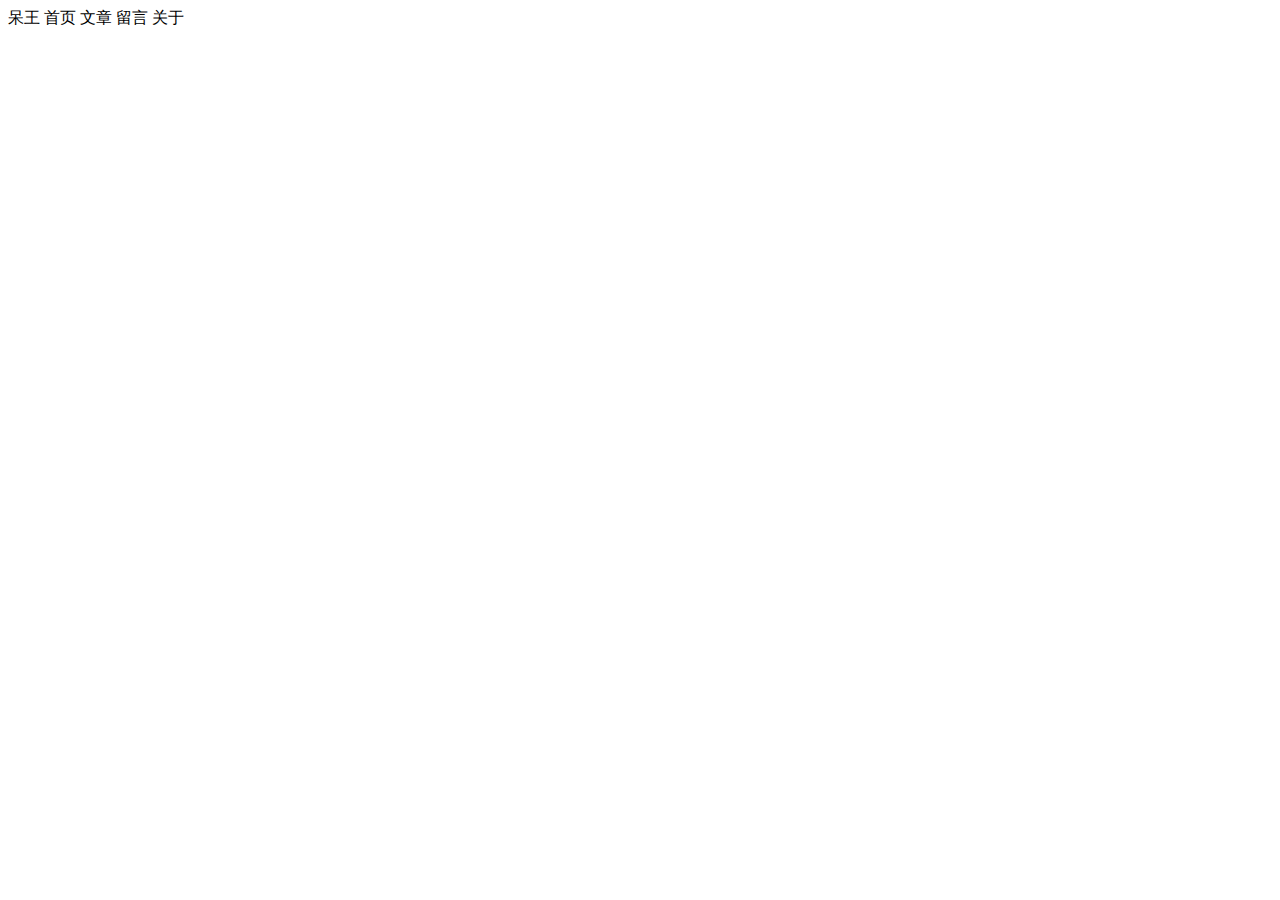
==== index.html @ 83c63911 "Add files via upload" ====
<!DOCTYPE html>
<html lang="en">
<head>
    <meta charset="UTF-8">
    <meta name="viewport" content="width=device-width, initial-scale=1.0">
    <title>欢迎来到原神呆王的博客</title>
    <link rel="shortcut icon" href="../myblog/image/shortcuticon.jpg" type="image/x-icon">
    <link rel="stylesheet" href="./css/commom.css">
    <link rel="stylesheet" href="./css/index.css">
</head>
<body>
    <div class="nav">
        <div class="head">
            <span class="name">呆王</span>
            <span class="topic">首页</span>
            <span class="topic">文章</span>
            <span class="topic">留言</span>
            <span class="topic">关于</span>
            <span class="topic"></span>
        </div>
    </div>
</body>
</html>
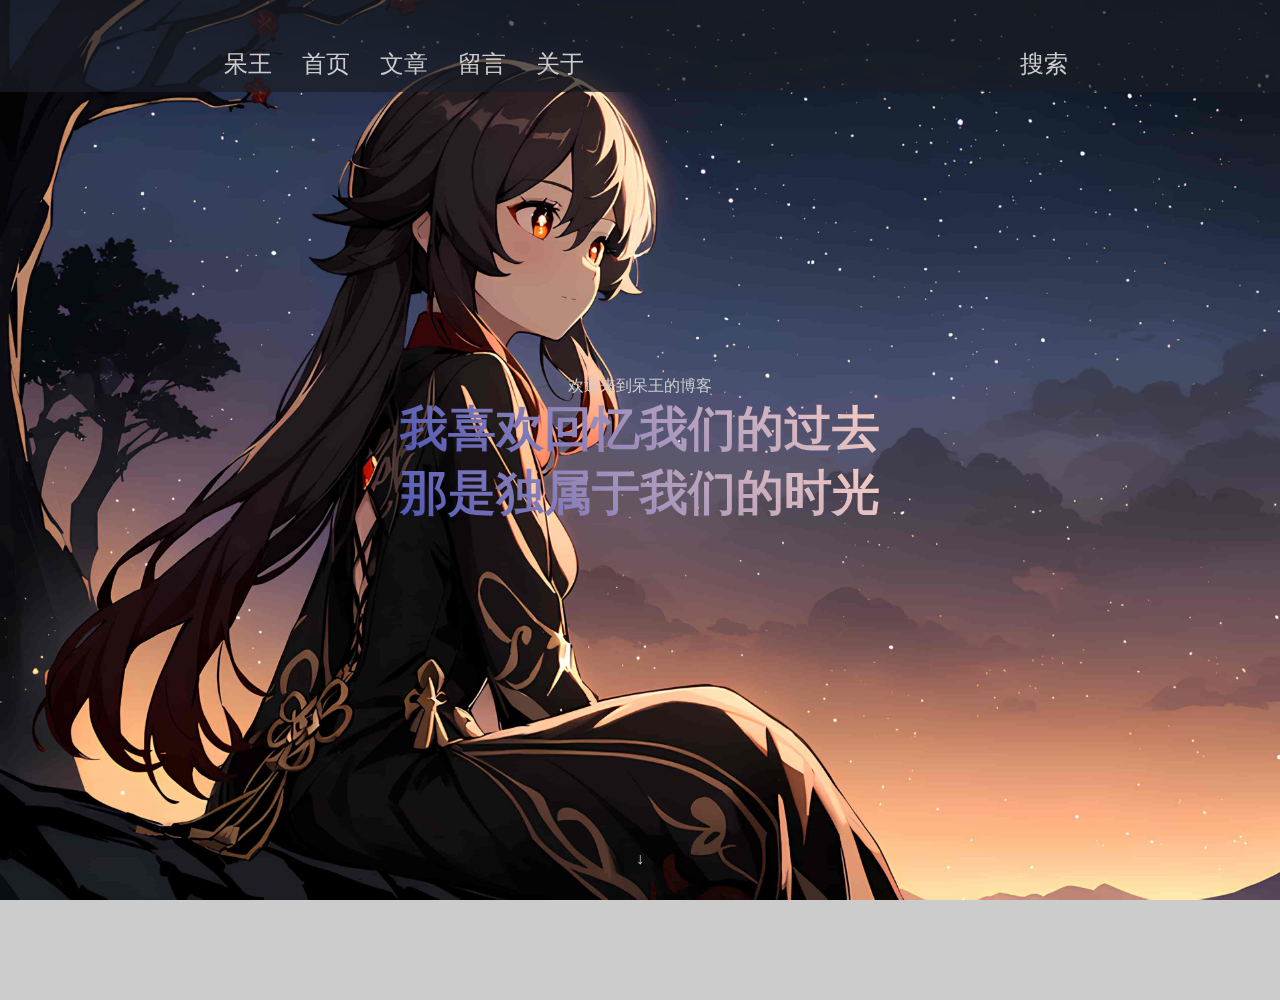
==== commit aa05c366: "Add files via upload" ====
--- a/index.html
+++ b/index.html
@@ -3,20 +3,40 @@
 <head>
     <meta charset="UTF-8">
     <meta name="viewport" content="width=device-width, initial-scale=1.0">
-    <title>欢迎来到原神呆王的博客</title>
+    <title>原神呆王的博客</title>
     <link rel="shortcut icon" href="../myblog/image/shortcuticon.jpg" type="image/x-icon">
     <link rel="stylesheet" href="./css/commom.css">
     <link rel="stylesheet" href="./css/index.css">
 </head>
 <body>
     <div class="nav">
-        <div class="head">
+        <div class="left">
             <span class="name">呆王</span>
             <span class="topic">首页</span>
             <span class="topic">文章</span>
             <span class="topic">留言</span>
             <span class="topic">关于</span>
-            <span class="topic"></span>
+        </div>
+        <div class="right">
+            <span class="sousuo">搜索</span>
+        </div>
+    </div>
+
+    <div class="head">
+        <div class="center">
+            <div class="welcome">欢迎来到呆王的博客</div>
+            <div class="word">我喜欢回忆我们的过去</div>
+            <div class="word">那是独属于我们的时光</div>
+        </div>
+        <div class="arrow">↓</div>
+    </div>
+
+    <div class="content">
+        <div class="leftnav">
+
+        </div>
+        <div class="rightcontent">
+
         </div>
     </div>
 </body>
--- a/css/commom.css
+++ b/css/commom.css
@@ -0,0 +1,14 @@
+*{
+    border: 0;
+    padding: 0;
+    margin: 0;
+    outline: 0;
+    box-sizing: border-box;
+    color: #cccccc;
+}
+a{
+    text-decoration: none;
+}
+li{
+    list-style-type: none;
+}--- a/css/index.css
+++ b/css/index.css
@@ -0,0 +1,59 @@
+html, body{
+    background-image: url("../image/7f972a00-56e3-45c2-9ad8-eabae85b5265.jpg");
+    background-size: cover;
+    background-attachment: fixed;
+    background-repeat: no-repeat;
+    display: flex;
+    flex-direction: column;
+    width: 100%;
+}
+
+.nav{
+    position: fixed;
+    width: 100%;
+    color: #cccccc;
+    background-color: rgba(25, 30, 38, 0.7);
+    display: flex;
+    align-items: center;
+    justify-content: space-around;
+    font-size: 1.5em;
+}
+.nav .left, .nav .right{
+    margin: 2em 0 0.5em 0;
+}
+.nav .left span{
+    padding: 0 0.5em;
+}
+
+.head{
+    width: 100%;
+    height: 100vh;
+    display: flex;
+    flex-direction: column;
+    justify-content: center;
+    align-items: center;
+    position: relative;
+}
+.head .center{
+    display: flex;
+    flex-direction: column;
+    justify-content: center;
+    align-items: center;
+}
+.head .center .word{
+    background: linear-gradient(45deg, #4e56b5 0%, #fad0c4 100%);
+    -webkit-background-clip: text;
+    -webkit-text-fill-color: transparent;
+    font-size: 3em;
+    font-weight: bold;
+}
+.head .arrow{
+    position: absolute;
+    bottom: 2em;
+}
+
+.content{
+    width: 100%;
+    height: 100px;
+    background-color: #cccccc;
+}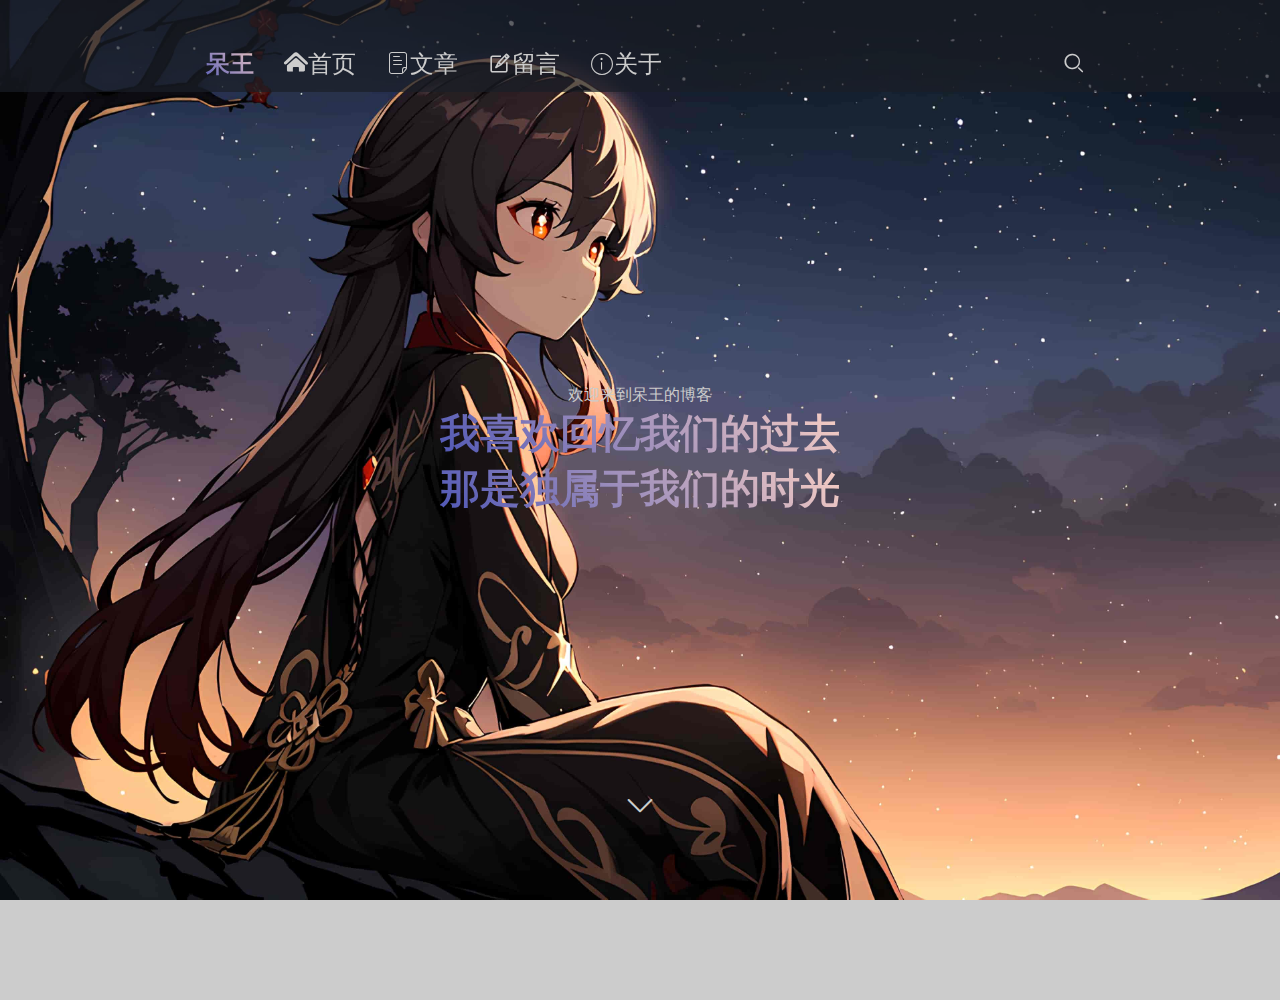
==== commit 7368c673: "Add files via upload" ====
--- a/index.html
+++ b/index.html
@@ -4,21 +4,31 @@
     <meta charset="UTF-8">
     <meta name="viewport" content="width=device-width, initial-scale=1.0">
     <title>原神呆王的博客</title>
-    <link rel="shortcut icon" href="../myblog/image/shortcuticon.jpg" type="image/x-icon">
+    <link rel="shortcut icon" href="../blog/image/shortcuticon.jpg" type="image/x-icon">
     <link rel="stylesheet" href="./css/commom.css">
     <link rel="stylesheet" href="./css/index.css">
+    <link rel="stylesheet" href="./iconfont/index/iconfont.css">
+    <link rel="stylesheet" href="./js/index.js">
 </head>
 <body>
     <div class="nav">
         <div class="left">
             <span class="name">呆王</span>
-            <span class="topic">首页</span>
-            <span class="topic">文章</span>
-            <span class="topic">留言</span>
-            <span class="topic">关于</span>
+            <a href="https://www.yuanshen.com/#/" class="topic">
+                <span class="iconfont icon-shouye">首页</span>
+            </a>
+            <a href="https://www.yuanshen.com/#/" class="topic">
+                <span class="iconfont icon-16">文章</span>
+            </a>
+            <a href="https://www.yuanshen.com/#/" class="topic">
+                <span class="iconfont icon-liuyan">留言</span>
+            </a>
+            <a href="https://www.yuanshen.com/#/" class="topic">
+                <span class="iconfont icon-about">关于</span>
+            </a>
         </div>
         <div class="right">
-            <span class="sousuo">搜索</span>
+            <span class="sousuo iconfont icon-sousuo"></span>
         </div>
     </div>
 
@@ -28,7 +38,7 @@
             <div class="word">我喜欢回忆我们的过去</div>
             <div class="word">那是独属于我们的时光</div>
         </div>
-        <div class="arrow">↓</div>
+        <div class="arrow iconfont icon-xiala"></div>
     </div>
 
     <div class="content">
--- a/css/index.css
+++ b/css/index.css
@@ -8,6 +8,7 @@
     width: 100%;
 }
 
+/* 导航栏样式 */
 .nav{
     position: fixed;
     width: 100%;
@@ -17,6 +18,8 @@
     align-items: center;
     justify-content: space-around;
     font-size: 1.5em;
+    z-index: 2;
+    transition: 1s all;
 }
 .nav .left, .nav .right{
     margin: 2em 0 0.5em 0;
@@ -24,7 +27,17 @@
 .nav .left span{
     padding: 0 0.5em;
 }
+.nav .left .name{
+    background: linear-gradient(45deg, #4e56b5 0%, #fad0c4 100%);
+    color: transparent;
+    background-clip: text;
+    font-weight: bold;
+}
+.nav :hover{
+    color: #aaaaaa;
+}
 
+/* 主页样式 */
 .head{
     width: 100%;
     height: 100vh;
@@ -42,16 +55,18 @@
 }
 .head .center .word{
     background: linear-gradient(45deg, #4e56b5 0%, #fad0c4 100%);
-    -webkit-background-clip: text;
-    -webkit-text-fill-color: transparent;
-    font-size: 3em;
+    color: transparent;
+    background-clip: text;
+    font-size: 2.5em;
     font-weight: bold;
 }
 .head .arrow{
     position: absolute;
+    font-size: 2.5em;
     bottom: 2em;
 }
 
+/* 下滑内容样式 */
 .content{
     width: 100%;
     height: 100px;
--- a/iconfont/index/iconfont.css
+++ b/iconfont/index/iconfont.css
@@ -0,0 +1,37 @@
+@font-face {
+  font-family: "iconfont"; /* Project id 4789945 */
+  src: url('iconfont.woff2?t=1734785805356') format('woff2'),
+       url('iconfont.woff?t=1734785805356') format('woff'),
+       url('iconfont.ttf?t=1734785805356') format('truetype');
+}
+
+.iconfont {
+  font-family: "iconfont" !important;
+  -webkit-font-smoothing: antialiased;
+  -moz-osx-font-smoothing: grayscale;
+}
+
+.icon-shouye:before {
+  content: "\e600";
+}
+
+.icon-about:before {
+  content: "\e614";
+}
+
+.icon-liuyan:before {
+  content: "\e615";
+}
+
+.icon-xiala:before {
+  content: "\e78e";
+}
+
+.icon-16:before {
+  content: "\e616";
+}
+
+.icon-sousuo:before {
+  content: "\e60a";
+}
+
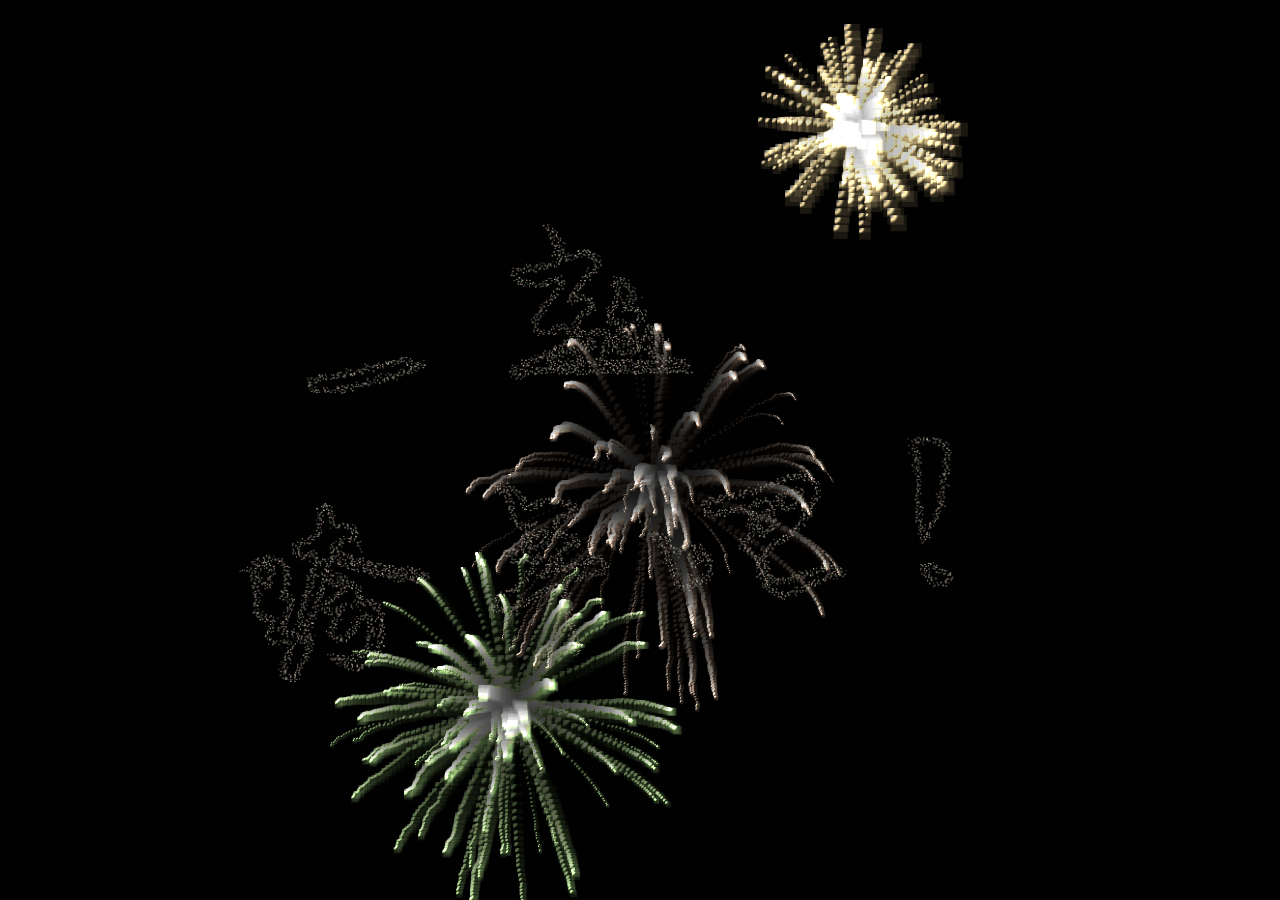
==== commit 1d7c6536: "Add files via upload" ====
--- a/index.html
+++ b/index.html
@@ -1,53 +1,53 @@
-<!DOCTYPE html>
-<html lang="en">
-<head>
-    <meta charset="UTF-8">
-    <meta name="viewport" content="width=device-width, initial-scale=1.0">
-    <title>原神呆王的博客</title>
-    <link rel="shortcut icon" href="../blog/image/shortcuticon.jpg" type="image/x-icon">
-    <link rel="stylesheet" href="./css/commom.css">
-    <link rel="stylesheet" href="./css/index.css">
-    <link rel="stylesheet" href="./iconfont/index/iconfont.css">
-    <link rel="stylesheet" href="./js/index.js">
-</head>
-<body>
-    <div class="nav">
-        <div class="left">
-            <span class="name">呆王</span>
-            <a href="https://www.yuanshen.com/#/" class="topic">
-                <span class="iconfont icon-shouye">首页</span>
-            </a>
-            <a href="https://www.yuanshen.com/#/" class="topic">
-                <span class="iconfont icon-16">文章</span>
-            </a>
-            <a href="https://www.yuanshen.com/#/" class="topic">
-                <span class="iconfont icon-liuyan">留言</span>
-            </a>
-            <a href="https://www.yuanshen.com/#/" class="topic">
-                <span class="iconfont icon-about">关于</span>
-            </a>
-        </div>
-        <div class="right">
-            <span class="sousuo iconfont icon-sousuo"></span>
-        </div>
-    </div>
-
-    <div class="head">
-        <div class="center">
-            <div class="welcome">欢迎来到呆王的博客</div>
-            <div class="word">我喜欢回忆我们的过去</div>
-            <div class="word">那是独属于我们的时光</div>
-        </div>
-        <div class="arrow iconfont icon-xiala"></div>
-    </div>
-
-    <div class="content">
-        <div class="leftnav">
-
-        </div>
-        <div class="rightcontent">
-
-        </div>
-    </div>
-</body>
-</html>+<!DOCTYPE html>
+<html>
+  <head>
+    <meta charset="utf-8" />
+    <title>🎉 Happy New Year ~ 🎆</title>
+    <style>
+      html,
+      body {
+        margin: 0;
+        height: 100%;
+      }
+
+      body {
+        background-color: #111;
+      }
+
+      .fireworks-canvas, .word-container {
+        position: absolute;
+        left: 0;
+        top: 0;
+        width: 100%;
+        height: 100%;
+      }
+
+      .word-container {
+        display: flex;
+        justify-content: center;
+        align-items: center;
+        pointer-events: none;
+      }
+
+      .word-canvas {
+        will-change: transform;
+      }
+    </style>
+  </head>
+
+  <body>
+    <canvas id="fireworks" class="fireworks-canvas"></canvas>
+    <div class="word-container">
+      <canvas id="word" class="word-canvas"></canvas>
+    </div>
+
+    <script src="./js/constants.js"></script>
+    <script src="./js/utils.js"></script>
+    <script src="./js/imageSrc.js"></script>
+    <script src="./js/tinycolor.js"></script>
+    <script src="./js/fireworks.js"></script>
+    <script src="./js/word.js"></script>
+    <script src="./js/listener.js"></script>
+
+  </body>
+</html>
